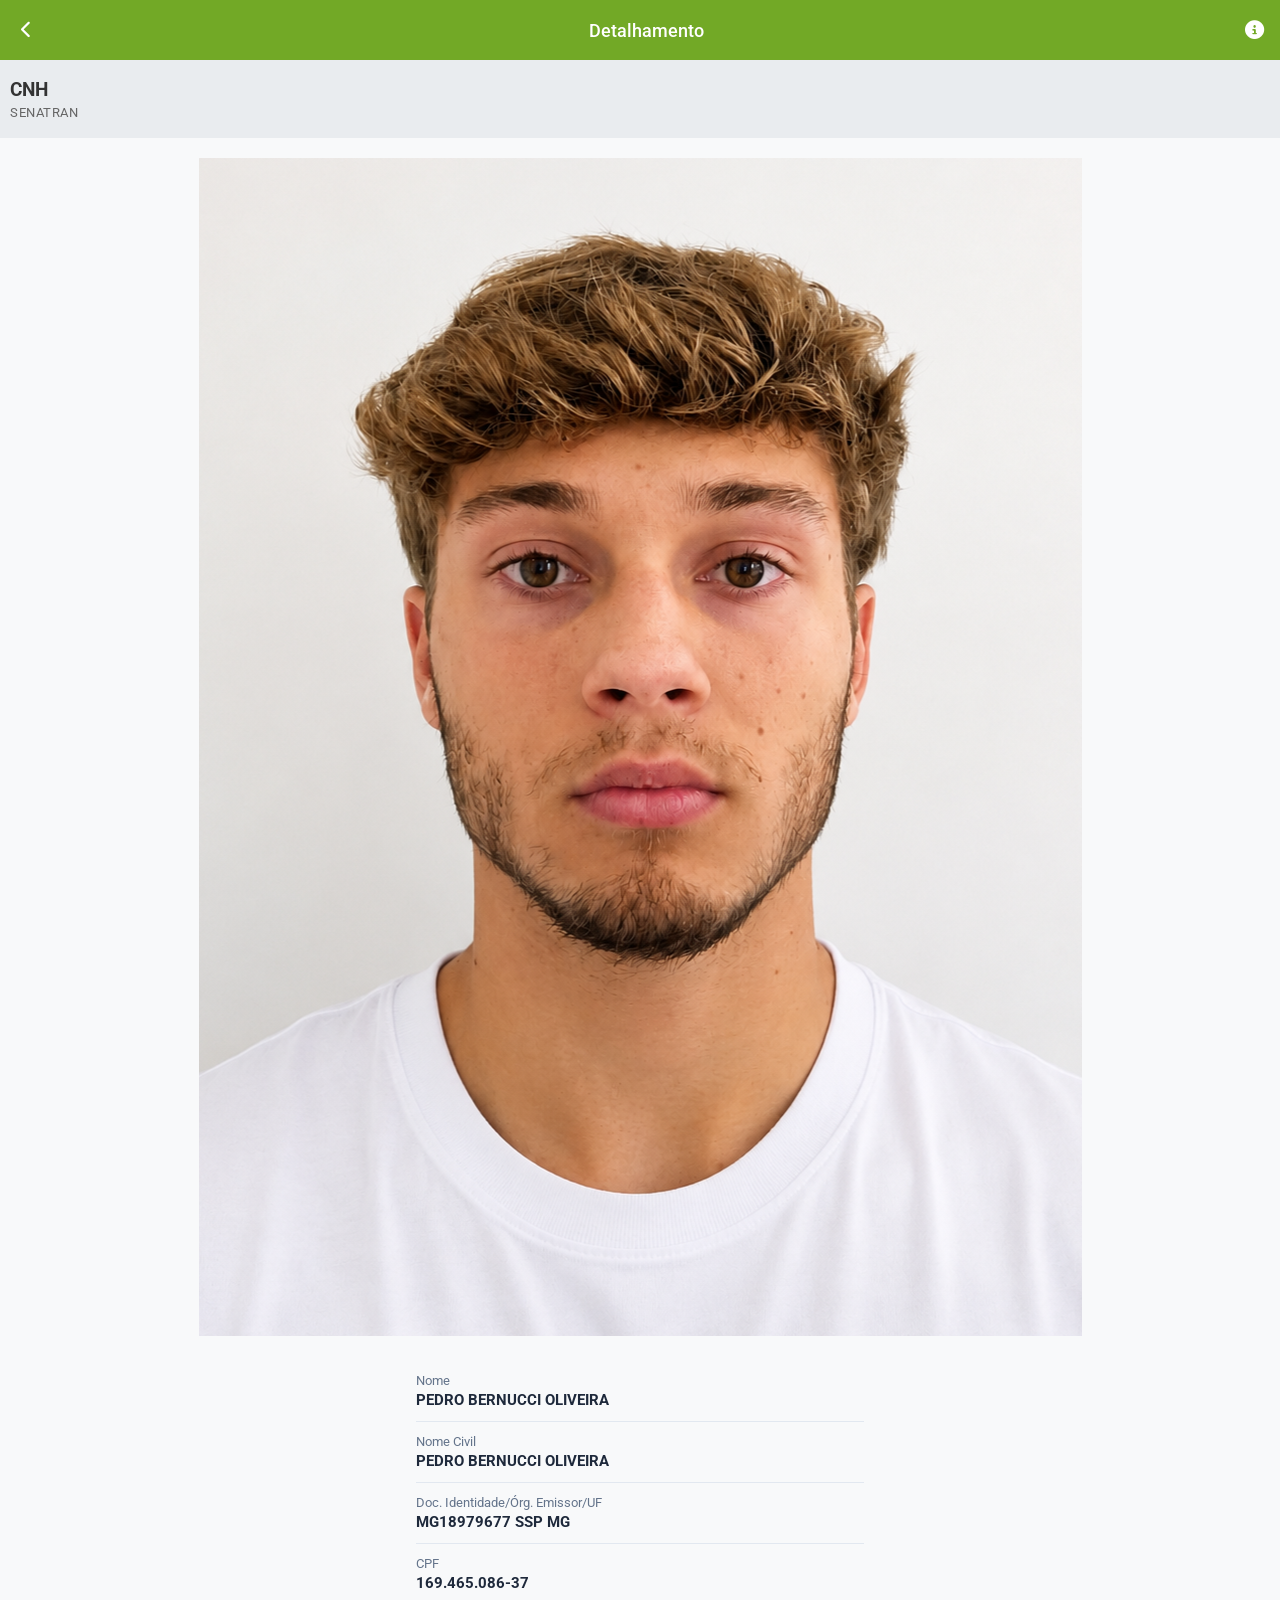
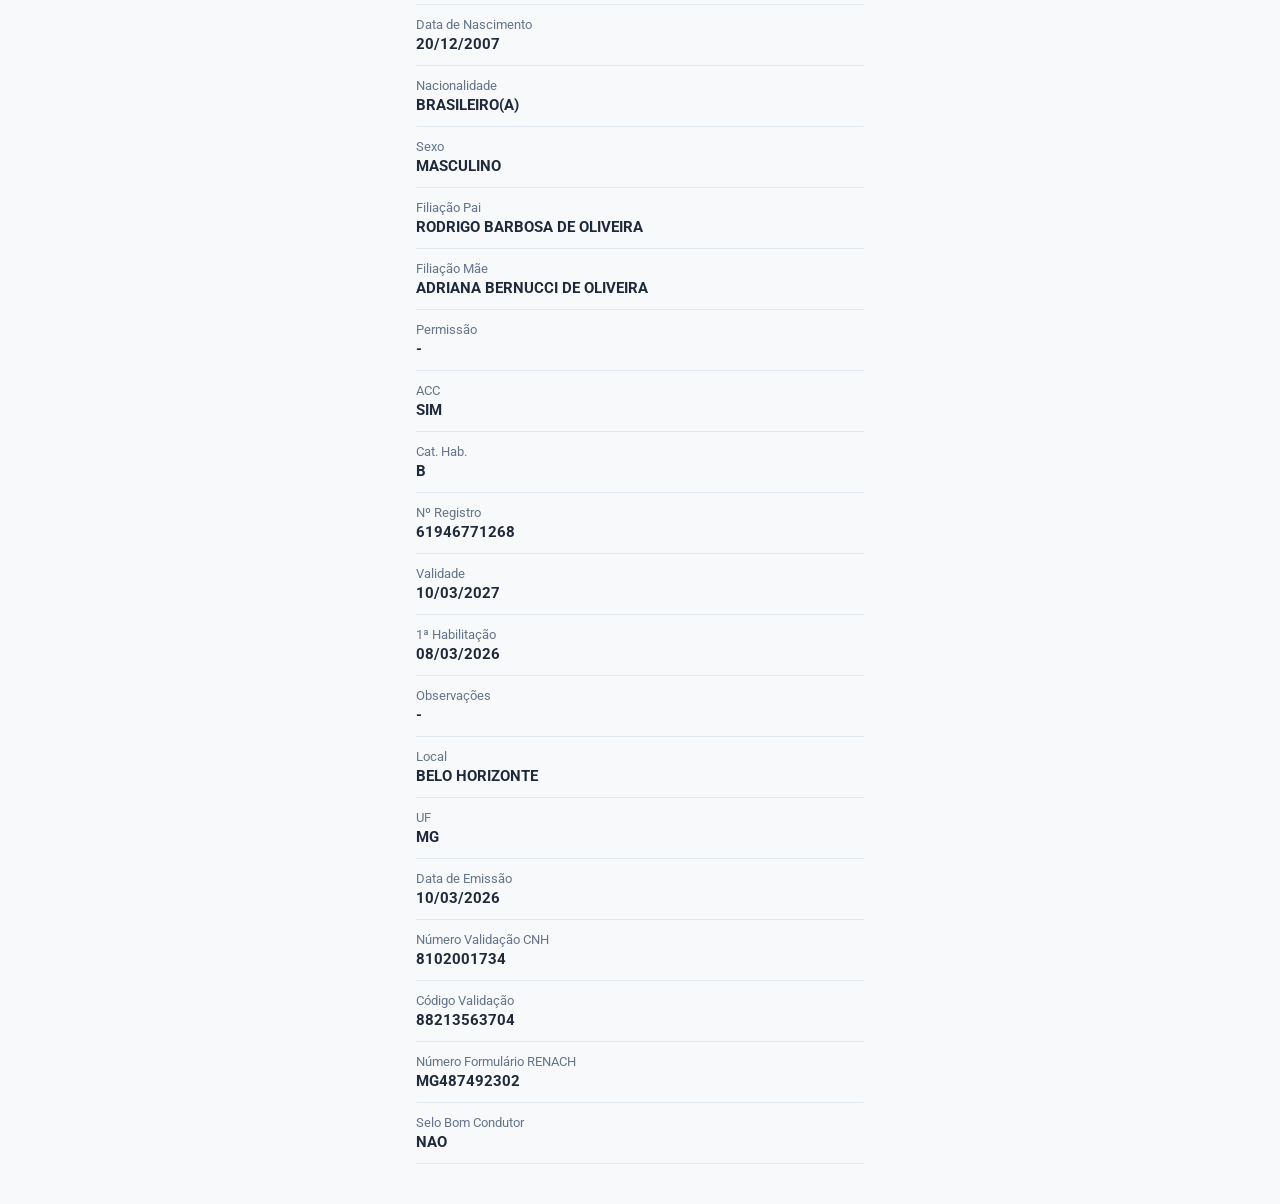
==== index.html @ 77bcb766 "Update index.html" ====
<!DOCTYPE html>
<html lang="pt-br">
<head>
    <meta charset="UTF-8">
    <meta name="viewport" content="width=device-width, initial-scale=1.0">
    <title>Detalhamento - CNH</title>
    <link rel="stylesheet" href="static/style.css">
    <link href="https://fonts.googleapis.com/css2?family=Roboto:wght@300;400;500;700&display=swap" rel="stylesheet">
    <link rel="stylesheet" href="https://cdnjs.cloudflare.com/ajax/libs/font-awesome/6.4.0/css/all.min.css">
</head>
<body class="detalhes-body">

    <header class="top-bar-detalhes">
        <!-- CORRIGIDO: Removido o url_for do Flask -->
        <a href="habilitacao.html" class="back-button-green">
            <i class="fa-solid fa-chevron-left"></i>
        </a>
        <h1 class="page-title-detalhes">Detalhamento</h1>
        <div class="info-icon-top">
            <i class="fa-solid fa-circle-info"></i>
        </div>
    </header>

    <div class="detalhes-header-subtitle">
        <h2>CNH</h2>
        <p>SENATRAN</p>
    </div>

    <main class="detalhes-container">

        <div class="detalhes-photo-container">
            <img src="static/13.jpeg" alt="Foto">
        </div>

        <div class="detalhes-list">

            <div class="detalhe-item">
                <span class="label">Nome</span>
                <span class="value">PEDRO BERNUCCI OLIVEIRA</span>
            </div>

            <div class="detalhe-item">
                <span class="label">Nome Civil</span>
                <span class="value">PEDRO BERNUCCI OLIVEIRA</span>
            </div>

            <div class="detalhe-item">
                <span class="label">Doc. Identidade/Órg. Emissor/UF</span>
                <span class="value">MG18979677 SSP MG</span>
            </div>

            <div class="detalhe-item">
                <span class="label">CPF</span>
                <span class="value">169.465.086-37</span>
            </div>

            <div class="detalhe-item">
                <span class="label">Data de Nascimento</span>
                <span class="value">20/12/2007</span>
            </div>

            <div class="detalhe-item">
                <span class="label">Nacionalidade</span>
                <span class="value">BRASILEIRO(A)</span>
            </div>

            <div class="detalhe-item">
                <span class="label">Sexo</span>
                <span class="value">MASCULINO</span>
            </div>

            <div class="detalhe-item">
                <span class="label">Filiação Pai</span>
                <span class="value">RODRIGO BARBOSA DE OLIVEIRA</span>
            </div>

            <div class="detalhe-item">
                <span class="label">Filiação Mãe</span>
                <span class="value">ADRIANA BERNUCCI DE OLIVEIRA</span>
            </div>

            <div class="detalhe-item">
                <span class="label">Permissão</span>
                <span class="value">-</span>
            </div>

            <div class="detalhe-item">
                <span class="label">ACC</span>
                <span class="value">SIM</span>
            </div>

            <div class="detalhe-item">
                <span class="label">Cat. Hab.</span>
                <span class="value">B</span>
            </div>

            <div class="detalhe-item">
                <span class="label">Nº Registro</span>
                <span class="value">61946771268</span>
            </div>

            <div class="detalhe-item">
                <span class="label">Validade</span>
                <span class="value">10/03/2027</span>
            </div>

            <div class="detalhe-item">
                <span class="label">1ª Habilitação</span>
                <span class="value">08/03/2026</span>
            </div>

            <div class="detalhe-item">
                <span class="label">Observações</span>
                <span class="value">-</span>
            </div>

            <div class="detalhe-item">
                <span class="label">Local</span>
                <span class="value">BELO HORIZONTE</span>
            </div>

            <div class="detalhe-item">
                <span class="label">UF</span>
                <span class="value">MG</span>
            </div>

            <div class="detalhe-item">
                <span class="label">Data de Emissão</span>
                <span class="value">10/03/2026</span>
            </div>

            <div class="detalhe-item">
                <span class="label">Número Validação CNH</span>
                <span class="value">8102001734</span>
            </div>

            <div class="detalhe-item">
                <span class="label">Código Validação</span>
                <span class="value">88213563704</span>
            </div>

            <div class="detalhe-item">
                <span class="label">Número Formulário RENACH</span>
                <span class="value">MG487492302</span>
            </div>

            <div class="detalhe-item">
                <span class="label">Selo Bom Condutor</span>
                <span class="value">NAO</span>
            </div>

        </div>

    </main>

</body>
</html>
---- static/style.css ----
/* ==================== RESET E GERAIS ==================== */
* {
    box-sizing: border-box;
}

body {
    margin: 0;
    padding: 0;
    font-family: 'Roboto', sans-serif;
    background-color: #f4f7fb;
    display: flex;
    flex-direction: column;
    min-height: 100vh;
}

/* ==================== BARRA SUPERIOR (DASHBOARD) ==================== */
.top-bar {
    background-color: #0d2a5c;
    color: white;
    height: 60px;
    display: flex;
    justify-content: space-between;
    align-items: center;
    padding: 0 20px;
    position: fixed;
    top: 0;
    left: 0;
    width: 100%;
    z-index: 100;
}

.top-bar-left {
    display: flex;
    align-items: center;
    gap: 15px;
}

.menu-icon {
    display: flex;
    flex-direction: column;
    gap: 4px;
    cursor: pointer;
    padding: 5px;
}

.menu-icon .bar {
    display: block;
    width: 20px;
    height: 2px;
    background-color: white;
}

.app-title {
    font-weight: 500;
    font-size: 1.1rem;
}

.top-bar-right {
    display: flex;
    align-items: center;
    gap: 20px;
}

.notification-icon {
    font-size: 1.2rem;
    cursor: pointer;
}

.user-avatar-text {
    width: 32px;
    height: 32px;
    border-radius: 50%;
    background-color: rgba(255, 255, 255, 0.2);
    border: 1px solid white;
    display: flex;
    justify-content: center;
    align-items: center;
    font-weight: bold;
    font-size: 0.9rem;
}

/* ==================== MENU LATERAL (SIDEBAR) ==================== */
.sidebar {
    position: fixed;
    top: 0;
    left: -280px;
    width: 280px;
    height: 100%;
    background-color: #ffffff;
    z-index: 1000;
    box-shadow: 2px 0 10px rgba(0, 0, 0, 0.2);
    transition: left 0.3s ease-in-out;
    display: flex;
    flex-direction: column;
    overflow-y: auto;
}

.sidebar.active {
    left: 0;
}

.overlay {
    position: fixed;
    top: 0;
    left: 0;
    width: 100vw;
    height: 100vh;
    background-color: rgba(0, 0, 0, 0.5);
    z-index: 999;
    opacity: 0;
    visibility: hidden;
    transition: opacity 0.3s ease, visibility 0.3s ease;
}

.overlay.active {
    opacity: 1;
    visibility: visible;
}

.sidebar-header {
    padding: 20px 20px 15px 20px;
    border-bottom: 1px solid #e0e0e0;
}

.sidebar-logo-container {
    margin-bottom: 15px;
}

.sidebar-logo-img {
    max-height: 40px;
    width: auto;
    display: block;
    object-fit: contain;
}

.user-info h3 {
    margin: 0;
    font-size: 0.95rem;
    color: #0d2a5c;
    font-weight: 700;
    letter-spacing: 0.3px;
}

.user-info p {
    margin: 4px 0 0;
    font-size: 0.8rem;
    color: #777777;
    font-weight: 400;
}

.sidebar-menu {
    padding: 10px 0;
}

.sidebar-menu ul {
    list-style: none;
    padding: 0;
    margin: 0;
}

.sidebar-menu li a {
    display: flex;
    align-items: center;
    padding: 12px 20px;
    color: #444;
    text-decoration: none;
    font-size: 0.9rem;
    transition: background-color 0.2s;
}

.sidebar-menu li a:hover {
    background-color: #f5f5f5;
    color: #0d2a5c;
}

.sidebar-menu li a i {
    width: 25px;
    font-size: 1.1rem;
    margin-right: 15px;
    color: #555;
    text-align: center;
}

.menu-divider {
    border: 0;
    height: 1px;
    background-color: #e0e0e0;
    margin: 10px 0;
}

/* ==================== DASHBOARD PRINCIPAL ==================== */
.main-content {
    flex: 1;
    margin-top: 60px;
    display: flex;
    justify-content: center;
    align-items: center;
    padding: 40px 20px;
}

.card-container {
    display: flex;
    flex-direction: column;
    gap: 16px;
    width: 100%;
    max-width: 450px;
}

.card-link {
    display: block;
    width: 100%;
    border-radius: 12px;
    overflow: hidden;
    box-shadow: 0 4px 10px rgba(0, 0, 0, 0.12);
    transition: transform 0.2s ease, box-shadow 0.2s ease;
}

.card-link:hover {
    transform: translateY(-2px);
    box-shadow: 0 6px 16px rgba(0, 0, 0, 0.22);
}

.card-img {
    width: 100%;
    height: auto;
    display: block;
    object-fit: cover;
}

/* ==================== TELA CONDUTOR ==================== */
.top-bar-condutor {
    background-color: #08285c;
    color: white;
    height: 70px;
    display: flex;
    align-items: center;
    padding: 0 20px;
    gap: 15px;
}

.back-button {
    background-color: rgba(255, 255, 255, 0.15);
    width: 38px;
    height: 38px;
    border-radius: 50%;
    display: flex;
    justify-content: center;
    align-items: center;
    color: white;
    text-decoration: none;
    font-size: 1rem;
    transition: background-color 0.2s;
}

.back-button:hover {
    background-color: rgba(255, 255, 255, 0.3);
}

.page-title {
    margin: 0;
    font-size: 1.25rem;
    font-weight: 700;
    letter-spacing: 0.5px;
}

.condutor-container {
    max-width: 500px;
    margin: 25px auto;
    padding: 0 15px;
    width: 100%;
}

/* Card de Informações */
.info-card {
    background-color: white;
    border-radius: 16px;
    padding: 24px;
    box-shadow: 0 2px 8px rgba(0, 0, 0, 0.04);
    margin-bottom: 20px;
}

.info-card h2 {
    margin: 0 0 15px 0;
    color: #0d2a5c;
    font-size: 1.1rem;
    font-weight: 700;
}

.info-divider {
    border: 0;
    height: 1px;
    background-color: #eaeaea;
    margin-bottom: 18px;
}

.info-group {
    display: flex;
    flex-direction: column;
    margin-bottom: 16px;
}

.info-group.single-line {
    margin-bottom: 18px;
}

.info-group .label {
    font-size: 0.85rem;
    font-weight: 700;
    color: #0d2a5c;
    margin-bottom: 3px;
}

.info-group .value {
    font-size: 0.85rem;
    color: #555555;
    font-weight: 400;
}

.info-grid {
    display: grid;
    grid-template-columns: 1fr 1fr;
    gap: 12px 20px;
}

/* Grid de Ações do Condutor */
.actions-grid {
    display: grid;
    grid-template-columns: 1fr 1fr;
    gap: 15px;
}

.action-card {
    background-color: white;
    border-radius: 12px;
    padding: 22px 15px;
    display: flex;
    flex-direction: column;
    align-items: center;
    justify-content: center;
    text-align: center;
    text-decoration: none;
    color: #0d2a5c;
    box-shadow: 0 2px 8px rgba(0, 0, 0, 0.04);
    transition: transform 0.2s, box-shadow 0.2s;
}

.action-card:hover {
    transform: translateY(-2px);
    box-shadow: 0 4px 12px rgba(0, 0, 0, 0.08);
}

.action-card.full-width {
    grid-column: span 2;
}

.action-card i {
    font-size: 1.6rem;
    margin-bottom: 10px;
    color: #0d2a5c;
}

.action-card span {
    font-size: 0.75rem;
    font-weight: 700;
    letter-spacing: 0.3px;
    line-height: 1.2;
}
/* ==================== TELA HABILITAÇÃO ==================== */
.title-container {
    display: flex;
    flex-direction: column;
    text-align: left;
}

.page-subtitle {
    font-size: 0.75rem;
    color: rgba(255, 255, 255, 0.8);
    margin-top: 2px;
}

/* Container ajustado para 100% de largura, sem margens laterais grandes */
.habilitacao-container {
    width: 100%;
    max-width: 100%;
    margin: 10px 0;
    padding: 0 10px; /* Pequeno espaçamento de 10px nas bordas da tela */
    box-sizing: border-box;
}

.vio-text {
    font-size: 0.9rem;
    color: #0d2a5c;
    margin-bottom: 12px;
    text-align: left; /* Alinhado à esquerda */
    width: 100%;
}

.vio-text a {
    color: #0056b3;
    text-decoration: underline;
    font-weight: 500;
}

/* Wrapper do Carrossel */
.carousel-wrapper {
    width: 100%;
    margin-bottom: 15px;
}

.carousel-container {
    position: relative;
    width: 100%;
    overflow: hidden;
    background: transparent;
    box-shadow: none;
    border-radius: 0;
}

.carousel-track {
    display: flex;
    transition: transform 0.3s ease-in-out;
    width: 100%;
}

.carousel-slide {
    min-width: 100%;
    box-sizing: border-box;
    display: flex;
    justify-content: center;
    align-items: center;
    padding: 0;
}

/* Imagem até a borda */
.cnh-img {
    width: 100%;
    height: auto;
    max-height: 80vh;
    display: block;
    object-fit: contain;
    border-radius: 8px;
    cursor: zoom-in;
    box-shadow: 0 4px 15px rgba(0, 0, 0, 0.12);
}

/* Indicadores do Carrossel */
.carousel-dots {
    display: flex;
    justify-content: center;
    gap: 10px;
    padding: 12px 0 6px 0;
    background-color: transparent;
}

.dot {
    width: 9px;
    height: 9px;
    border-radius: 50%;
    background-color: #cbd5e1;
    cursor: pointer;
    transition: background-color 0.2s, transform 0.2s;
}

.dot.active {
    background-color: #0d2a5c;
    transform: scale(1.2);
}

/* Botões da Habilitação - Texto à esquerda e largura total */
.habilitacao-actions {
    display: flex;
    flex-direction: column;
    gap: 10px;
    margin-bottom: 30px;
    width: 100%;
}

.hab-button {
    background-color: white;
    border-radius: 10px;
    padding: 18px 16px;
    text-decoration: none;
    color: #0d2a5c;
    font-size: 0.95rem;
    font-weight: 700;
    box-shadow: 0 2px 8px rgba(0, 0, 0, 0.04);
    text-align: left; /* Texto alinhado no início/esquerda do botão */
    display: block;
    width: 100%;
    box-sizing: border-box;
    transition: transform 0.2s, box-shadow 0.2s;
}

.hab-button:hover {
    transform: translateY(-2px);
    box-shadow: 0 4px 12px rgba(0, 0, 0, 0.08);
}


/* ==================== TELA DETALHES (TEXTOS À ESQUERDA ATÉ A BORDA) ==================== */
.detalhes-container {
    width: 100%;
    max-width: 100%;
    margin: 0;
    padding: 15px 12px 40px 12px; /* Margem sutil nas bordas da tela */
    box-sizing: border-box;
}

.detalhes-header-subtitle {
    background-color: #e9ecef;
    text-align: left; /* Alinhado à esquerda */
    padding: 16px 12px;
}

.detalhes-header-subtitle h2 {
    margin: 0;
    font-size: 1.2rem;
    color: #333;
    font-weight: 700;
    text-align: left;
}

.detalhes-header-subtitle p {
    margin: 4px 0 0;
    font-size: 0.8rem;
    color: #666;
    letter-spacing: 0.5px;
    text-align: left;
}

.detalhe-item {
    display: flex;
    flex-direction: column;
    padding: 12px 0;
    border-bottom: 1px solid #e2e8f0;
    text-align: left; /* Alinhamento estritamente à esquerda */
    width: 100%;
}

.detalhe-item .label {
    font-size: 0.8rem;
    color: #64748b;
    margin-bottom: 3px;
    font-weight: 400;
    text-align: left;
}

.detalhe-item .value {
    font-size: 0.95rem;
    color: #1e293b;
    font-weight: 700;
    text-align: left;
}
/* ==================== MODAL DE ZOOM (CORRIGIDO PARA POP-UP EM TELA CHEIA) ==================== */
.zoom-modal {
    display: none;
    position: fixed !important;
    top: 0 !important;
    left: 0 !important;
    width: 100vw !important;
    height: 100vh !important;
    background-color: rgba(0, 0, 0, 0.92);
    z-index: 99999 !important; /* Fica acima de TUDO na página */
    justify-content: center;
    align-items: center;
    padding: 15px;
    box-sizing: border-box;
    cursor: zoom-out;
}

/* Quando ativo via JavaScript */
.zoom-modal.active {
    display: flex !important;
}

.zoom-modal-content {
    max-width: 95vw;
    max-height: 90vh;
    object-fit: contain;
    border-radius: 8px;
    box-shadow: 0 0 25px rgba(255, 255, 255, 0.25);
    animation: popIn 0.25s ease-out;
}

.zoom-close {
    position: absolute;
    top: 15px;
    right: 20px;
    color: #ffffff;
    font-size: 38px;
    font-weight: bold;
    cursor: pointer;
    z-index: 100000;
}

@keyframes popIn {
    from {
        transform: scale(0.75);
        opacity: 0;
    }
    to {
        transform: scale(1);
        opacity: 1;
    }
}
/* ==================== ESTILOS DO MODAL DE QR CODE ==================== */
.qr-modal-card {
    background-color: white;
    padding: 24px;
    border-radius: 16px;
    text-align: center;
    max-width: 320px;
    width: 90%;
    box-shadow: 0 10px 30px rgba(0, 0, 0, 0.3);
    animation: popIn 0.25s ease-out;
}

.qr-modal-card h2 {
    margin-top: 0;
    color: #0d2a5c;
    font-size: 1.25rem;
}

.qr-modal-card p {
    color: #64748b;
    font-size: 0.85rem;
    margin-bottom: 20px;
}

.qr-code-img {
    width: 220px;
    height: 220px;
    margin: 0 auto 20px auto;
    display: block;
    border: 1px solid #e2e8f0;
    padding: 8px;
    border-radius: 8px;
}

.close-qr-btn {
    background-color: #0d2a5c;
    color: white;
    border: none;
    padding: 12px 24px;
    border-radius: 8px;
    font-weight: 700;
    font-size: 0.9rem;
    cursor: pointer;
    width: 100%;
}
/* ==================== TELA DETALHES ==================== */
.detalhes-body {
    background-color: #f8f9fa;
}

.top-bar-detalhes {
    background-color: #72a926; /* Verde característico da tela */
    color: white;
    height: 60px;
    display: flex;
    align-items: center;
    justify-content: space-between;
    padding: 0 16px;
    position: sticky;
    top: 0;
    z-index: 100;
}

.back-button-green {
    color: white;
    font-size: 1.1rem;
    text-decoration: none;
    padding: 5px;
}

.page-title-detalhes {
    font-size: 1.15rem;
    font-weight: 500;
    margin: 0;
    flex: 1;
    text-align: center;
    margin-left: 10px;
}

.info-icon-top {
    font-size: 1.2rem;
    color: white;
    cursor: pointer;
}

.detalhes-header-subtitle {
    background-color: #e9ecef;
    text-align: center;
    padding: 18px 10px;
}

.detalhes-header-subtitle h2 {
    margin: 0;
    font-size: 1.2rem;
    color: #333;
    font-weight: 700;
}

.detalhes-header-subtitle p {
    margin: 4px 0 0;
    font-size: 0.8rem;
    color: #666;
    letter-spacing: 0.5px;
}

.detalhes-container {
    max-width: 480px;
    margin: 0 auto;
    padding: 20px 16px 40px 16px;
}

.detalhes-photo-container {
    display: flex;
    justify-content: center;
    margin-bottom: 25px;
}

.detalhes-photo {
    width: 130px;
    height: 160px;
    object-fit: cover;
    border-radius: 4px;
    box-shadow: 0 2px 6px rgba(0,0,0,0.15);
}

.detalhes-list {
    display: flex;
    flex-direction: column;
}

.detalhe-item {
    display: flex;
    flex-direction: column;
    padding: 12px 0;
    border-bottom: 1px solid #e2e8f0;
}

.detalhe-item .label {
    font-size: 0.8rem;
    color: #64748b;
    margin-bottom: 3px;
    font-weight: 400;
}

.detalhe-item .value {
    font-size: 0.95rem;
    color: #1e293b;
    font-weight: 700;
}
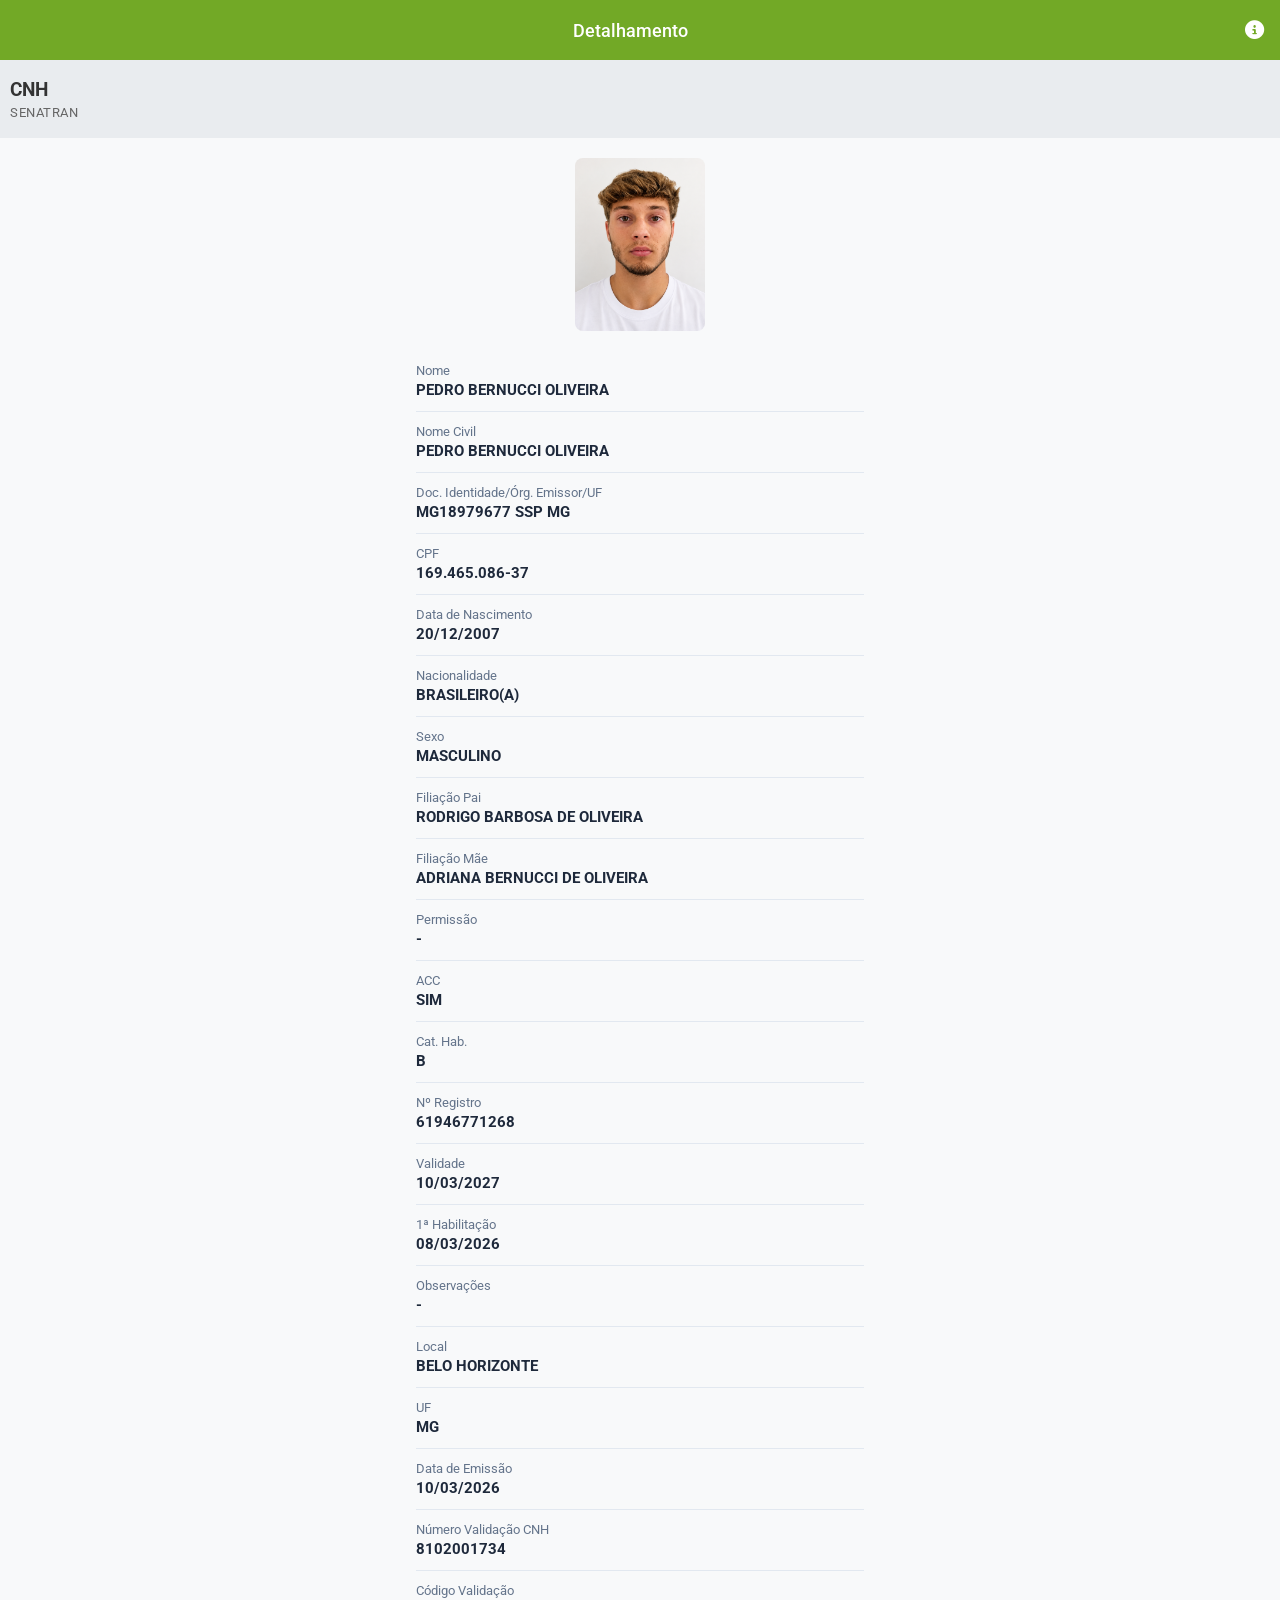
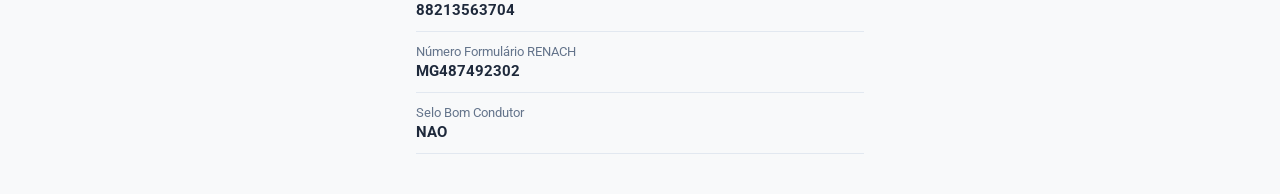
==== commit 12cea7fe: "Update index.html" ====
--- a/index.html
+++ b/index.html
@@ -4,18 +4,15 @@
     <meta charset="UTF-8">
     <meta name="viewport" content="width=device-width, initial-scale=1.0">
     <title>Detalhamento - CNH</title>
-    <link rel="stylesheet" href="static/style.css">
+    <link rel="stylesheet" href="./static/style.css">
     <link href="https://fonts.googleapis.com/css2?family=Roboto:wght@300;400;500;700&display=swap" rel="stylesheet">
     <link rel="stylesheet" href="https://cdnjs.cloudflare.com/ajax/libs/font-awesome/6.4.0/css/all.min.css">
 </head>
 <body class="detalhes-body">
 
     <header class="top-bar-detalhes">
-        <!-- CORRIGIDO: Removido o url_for do Flask -->
-        <a href="habilitacao.html" class="back-button-green">
-            <i class="fa-solid fa-chevron-left"></i>
-        </a>
-        <h1 class="page-title-detalhes">Detalhamento</h1>
+        <!-- Botão de voltar removido daqui -->
+        <h1 class="page-title-detalhes" style="margin-left: 0;">Detalhamento</h1>
         <div class="info-icon-top">
             <i class="fa-solid fa-circle-info"></i>
         </div>
@@ -28,8 +25,9 @@
 
     <main class="detalhes-container">
 
-        <div class="detalhes-photo-container">
-            <img src="static/13.jpeg" alt="Foto">
+        <!-- Foto com tamanho reduzido (Ajuste a largura no style se quiser maior ou menor) -->
+        <div class="detalhes-photo-container" style="text-align: center; margin-bottom: 20px;">
+            <img src="./static/13.jpeg" alt="Foto" style="max-width: 130px; height: auto; border-radius: 8px;">
         </div>
 
         <div class="detalhes-list">
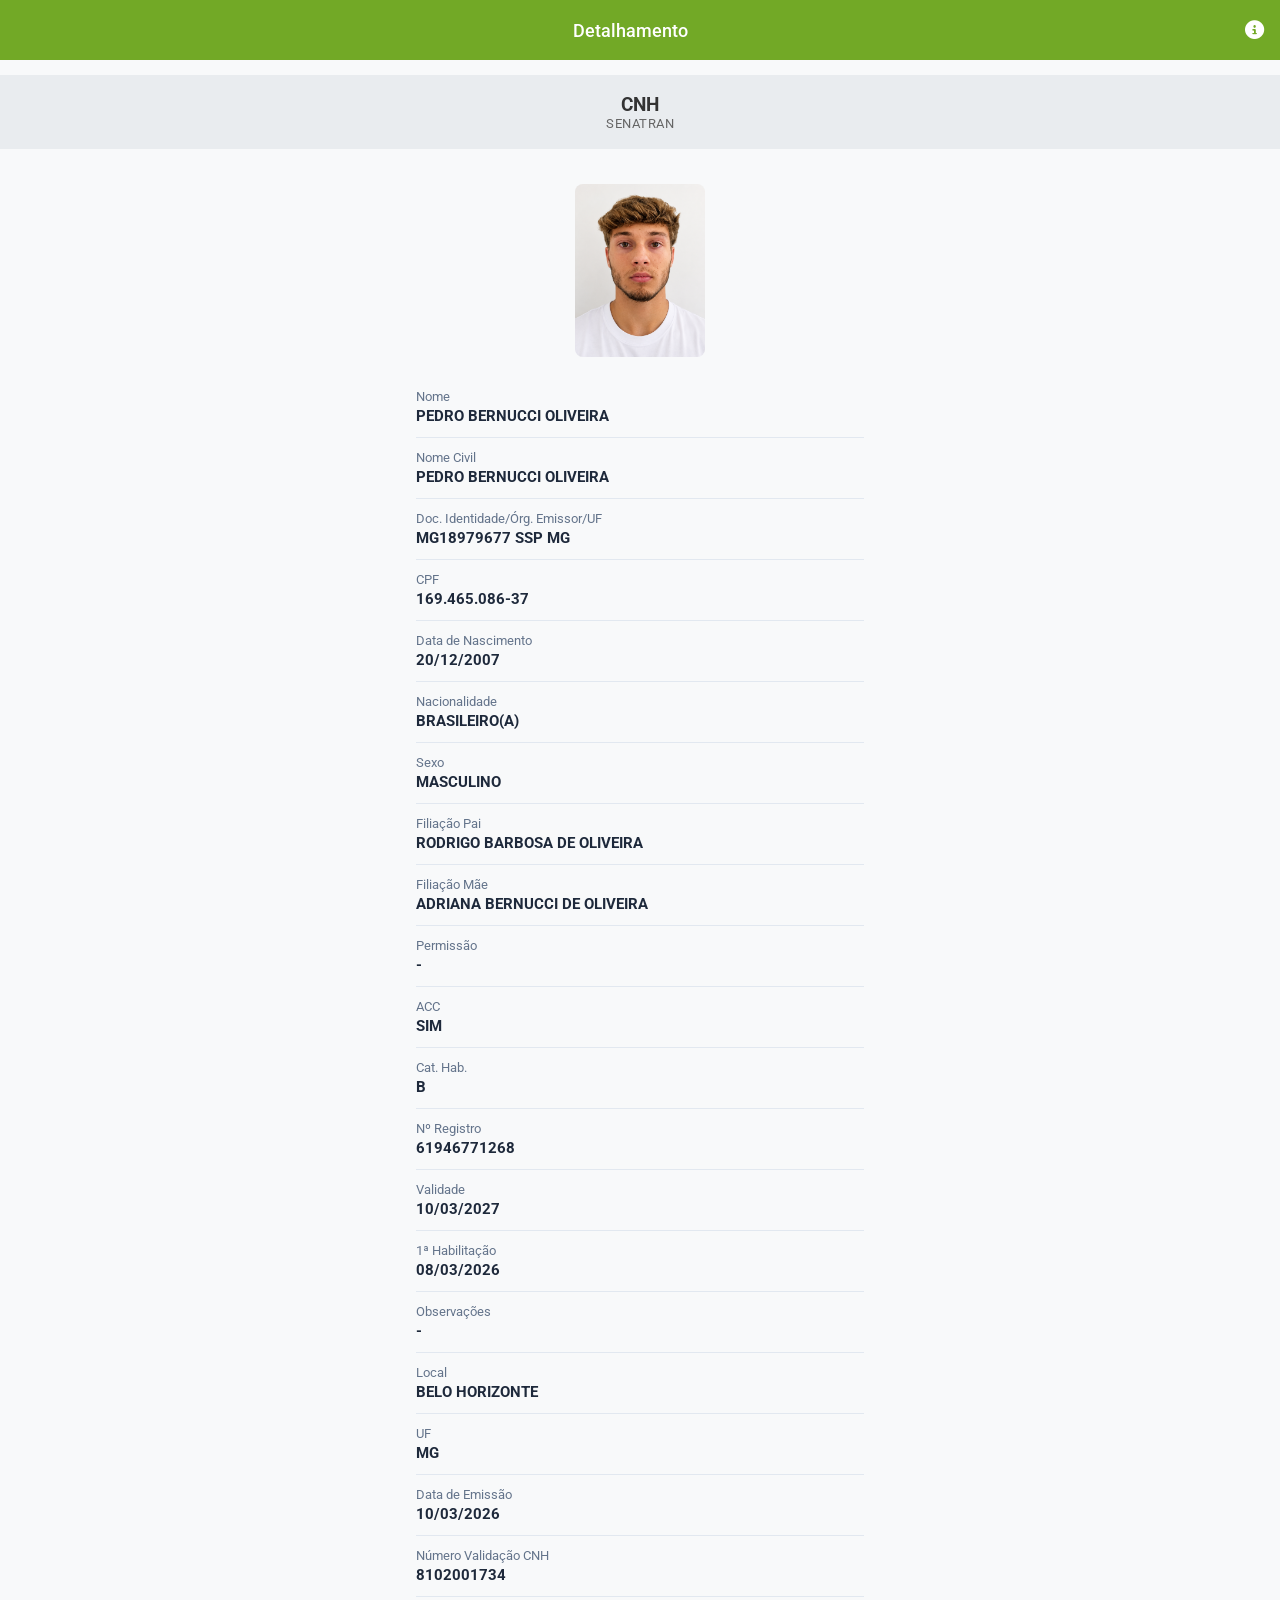
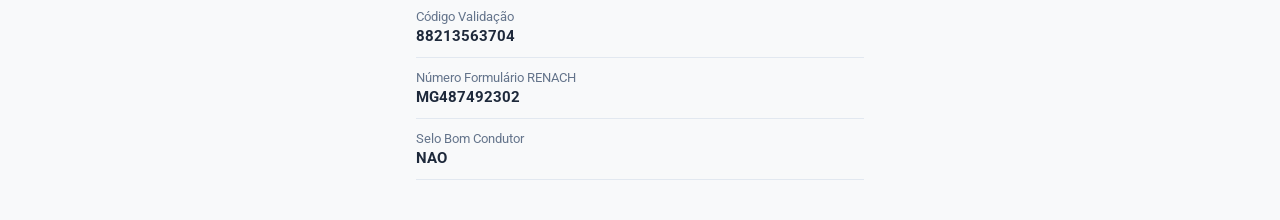
==== commit e19e997f: "Update index.html" ====
--- a/index.html
+++ b/index.html
@@ -11,22 +11,22 @@
 <body class="detalhes-body">
 
     <header class="top-bar-detalhes">
-        <!-- Botão de voltar removido daqui -->
         <h1 class="page-title-detalhes" style="margin-left: 0;">Detalhamento</h1>
         <div class="info-icon-top">
             <i class="fa-solid fa-circle-info"></i>
         </div>
     </header>
 
-    <div class="detalhes-header-subtitle">
-        <h2>CNH</h2>
-        <p>SENATRAN</p>
+    <!-- SUBTÍTULO CENTRALIZADO COM FLEXBOX (GARANTE O ALINHAMENTO NO MEIO) -->
+    <div class="detalhes-header-subtitle" style="display: flex; flex-direction: column; align-items: center; justify-content: center; width: 100%; text-align: center; margin: 15px 0;">
+        <h2 style="margin: 0; text-align: center;">CNH</h2>
+        <p style="margin: 0; text-align: center;">SENATRAN</p>
     </div>
 
     <main class="detalhes-container">
 
-        <!-- Foto com tamanho reduzido (Ajuste a largura no style se quiser maior ou menor) -->
-        <div class="detalhes-photo-container" style="text-align: center; margin-bottom: 20px;">
+        <!-- FOTO REDUZIDA E CENTRALIZADA -->
+        <div class="detalhes-photo-container" style="display: flex; justify-content: center; width: 100%; margin-bottom: 20px;">
             <img src="./static/13.jpeg" alt="Foto" style="max-width: 130px; height: auto; border-radius: 8px;">
         </div>
 
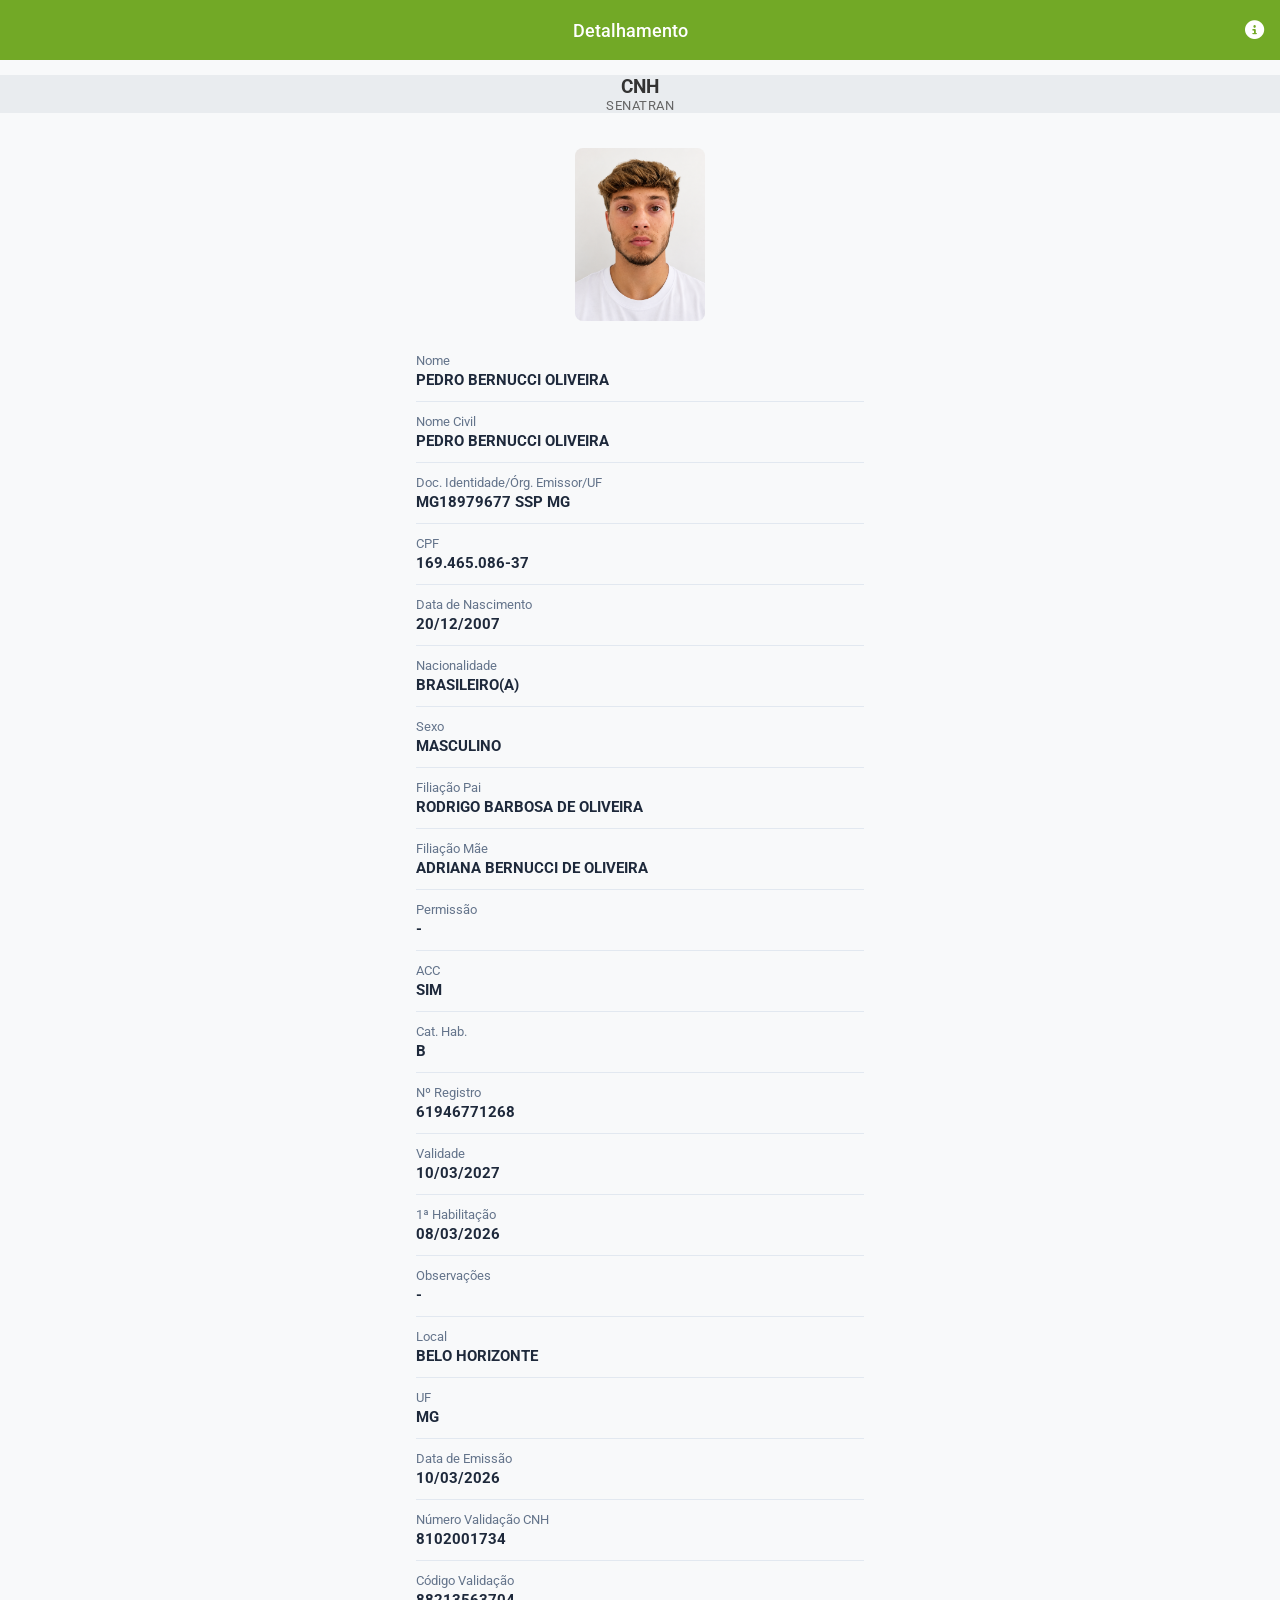
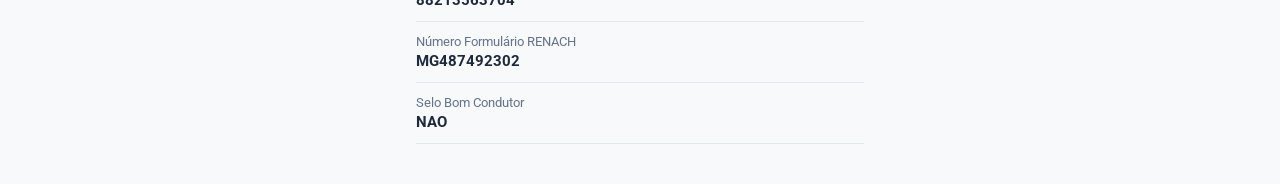
==== commit 153967c2: "Update index.html" ====
--- a/index.html
+++ b/index.html
@@ -11,23 +11,23 @@
 <body class="detalhes-body">
 
     <header class="top-bar-detalhes">
-        <h1 class="page-title-detalhes" style="margin-left: 0;">Detalhamento</h1>
+        <h1 class="page-title-detalhes" style="margin-left: 0 !important;">Detalhamento</h1>
         <div class="info-icon-top">
             <i class="fa-solid fa-circle-info"></i>
         </div>
     </header>
 
-    <!-- SUBTÍTULO CENTRALIZADO COM FLEXBOX (GARANTE O ALINHAMENTO NO MEIO) -->
-    <div class="detalhes-header-subtitle" style="display: flex; flex-direction: column; align-items: center; justify-content: center; width: 100%; text-align: center; margin: 15px 0;">
-        <h2 style="margin: 0; text-align: center;">CNH</h2>
-        <p style="margin: 0; text-align: center;">SENATRAN</p>
+    <!-- SUBTÍTULO FORÇADO NO CENTRO COM !IMPORTANT -->
+    <div class="detalhes-header-subtitle" style="display: flex !important; flex-direction: column !important; align-items: center !important; justify-content: center !important; width: 100% !important; text-align: center !important; margin: 15px 0 !important; padding: 0 !important;">
+        <h2 style="margin: 0 !important; text-align: center !important; width: 100% !important;">CNH</h2>
+        <p style="margin: 0 !important; text-align: center !important; width: 100% !important;">SENATRAN</p>
     </div>
 
     <main class="detalhes-container">
 
         <!-- FOTO REDUZIDA E CENTRALIZADA -->
-        <div class="detalhes-photo-container" style="display: flex; justify-content: center; width: 100%; margin-bottom: 20px;">
-            <img src="./static/13.jpeg" alt="Foto" style="max-width: 130px; height: auto; border-radius: 8px;">
+        <div class="detalhes-photo-container" style="display: flex !important; justify-content: center !important; width: 100% !important; margin-bottom: 20px !important;">
+            <img src="./static/13.jpeg" alt="Foto" style="max-width: 130px !important; height: auto !important; border-radius: 8px !important;">
         </div>
 
         <div class="detalhes-list">
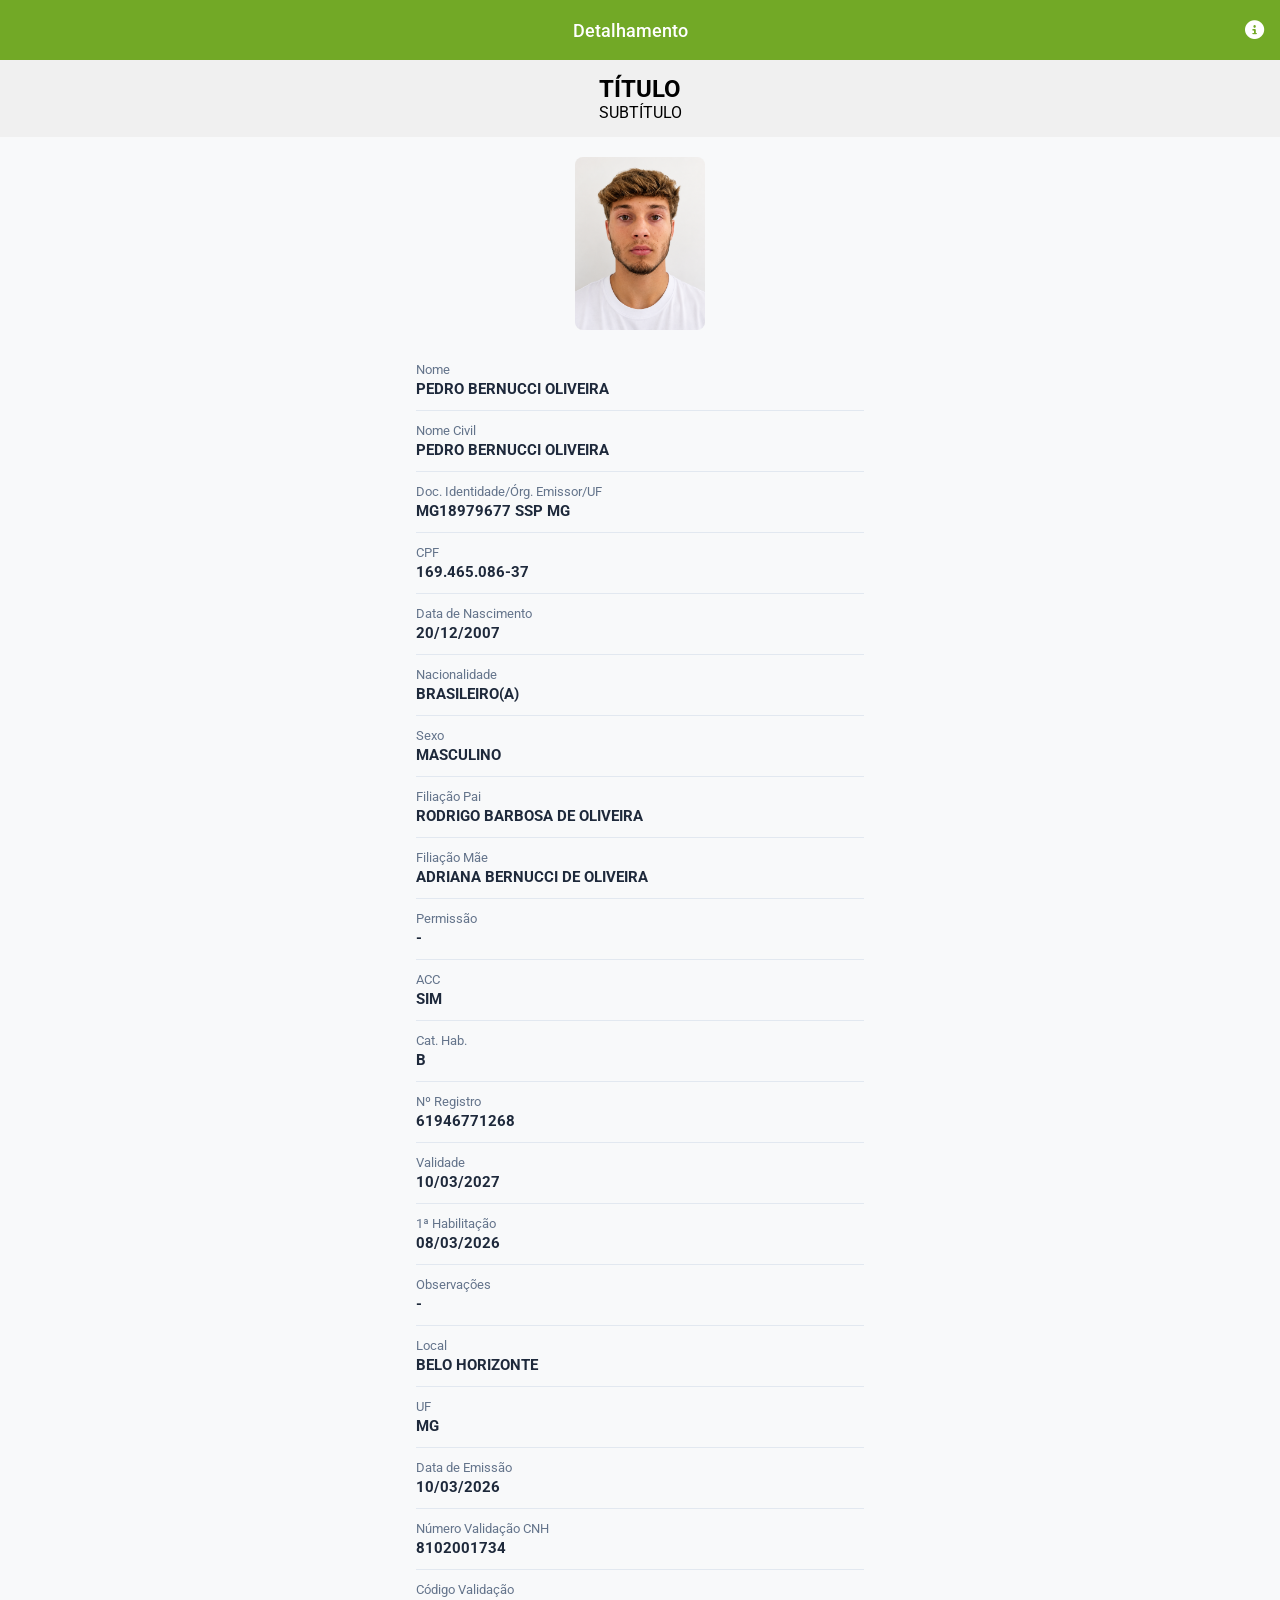
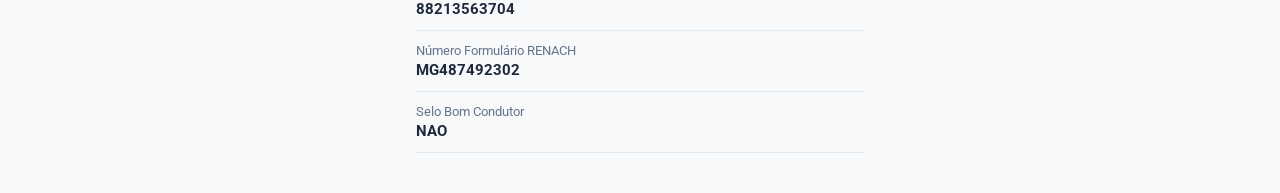
==== commit 1d917689: "Update index.html" ====
--- a/index.html
+++ b/index.html
@@ -18,9 +18,11 @@
     </header>
 
     <!-- SUBTÍTULO FORÇADO NO CENTRO COM !IMPORTANT -->
-    <div class="detalhes-header-subtitle" style="display: flex !important; flex-direction: column !important; align-items: center !important; justify-content: center !important; width: 100% !important; text-align: center !important; margin: 15px 0 !important; padding: 0 !important;">
-        <h2 style="margin: 0 !important; text-align: center !important; width: 100% !important;">CNH</h2>
-        <p style="margin: 0 !important; text-align: center !important; width: 100% !important;">SENATRAN</p>
+<!-- Exemplo genérico: Faixa cinza com largura total e texto centralizado -->
+
+    <div style="width: 100%; background-color: #f0f0f0; text-align: center; padding: 15px 0; box-sizing: border-box;">
+        <h2 style="margin: 0; text-align: center;">TÍTULO</h2>
+        <p style="margin: 0; text-align: center;">SUBTÍTULO</p>
     </div>
 
     <main class="detalhes-container">
--- a/static/style.css
+++ b/static/style.css
@@ -751,4 +751,33 @@
     font-size: 0.95rem;
     color: #1e293b;
     font-weight: 700;
-}+}
+/* Container que ocupa toda a largura da tela (faixa de fundo) */
+.faixa-destaque {
+    width: 100%;                  /* Força a largura total */
+    background-color: #e0e0e0;    /* Cor de fundo da faixa */
+    text-align: center;           /* Centraliza o texto internamente */
+    padding: 100px 0;              /* Espaçamento acima e abaixo do texto */
+    box-sizing: border-box;       /* Garante que o padding não estoure a tela */
+}
+
+/* Estilo para os títulos dentro da faixa */
+.faixa-destaque h2,
+.faixa-destaque p {
+    margin: 0;                    /* Remove margens padrão que desalinham */
+    text-align: center;
+}
+
+/* Container para centralizar imagens */
+.container-imagem {
+    display: flex;
+    justify-content: center;      /* Centraliza a imagem no eixo horizontal */
+    align-items: center;
+    width: 100%;
+    margin: 20px 0;
+}
+
+.container-imagem img {
+    max-width: 120px;             /* Controla o tamanho da imagem */
+    height: auto;
+}
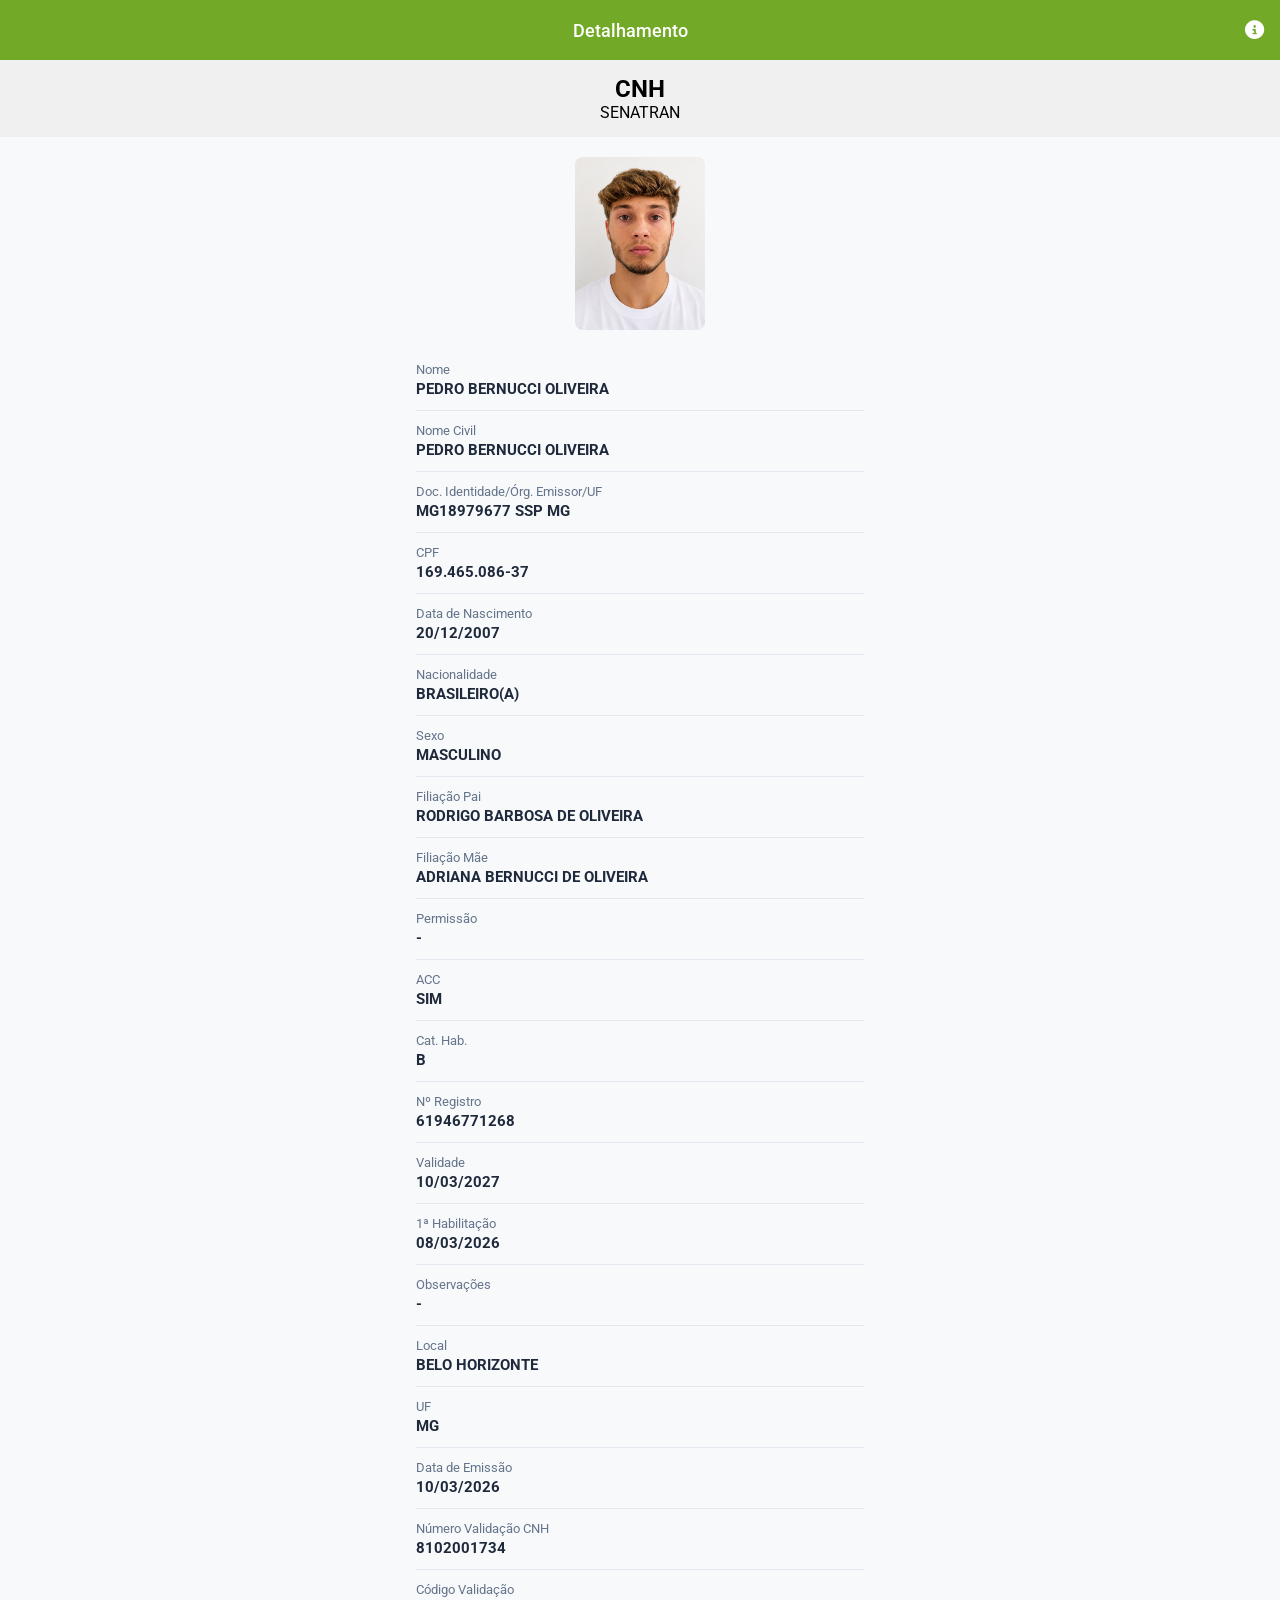
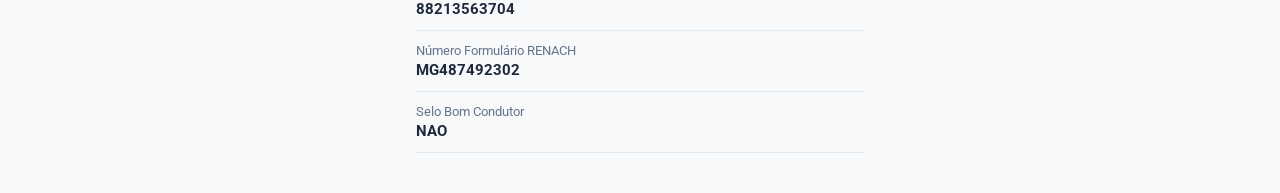
==== commit e6743d19: "Update index.html" ====
--- a/index.html
+++ b/index.html
@@ -21,8 +21,8 @@
 <!-- Exemplo genérico: Faixa cinza com largura total e texto centralizado -->
 
     <div style="width: 100%; background-color: #f0f0f0; text-align: center; padding: 15px 0; box-sizing: border-box;">
-        <h2 style="margin: 0; text-align: center;">TÍTULO</h2>
-        <p style="margin: 0; text-align: center;">SUBTÍTULO</p>
+        <h2 style="margin: 0; text-align: center;">CNH</h2>
+        <p style="margin: 0; text-align: center;">SENATRAN</p>
     </div>
 
     <main class="detalhes-container">
